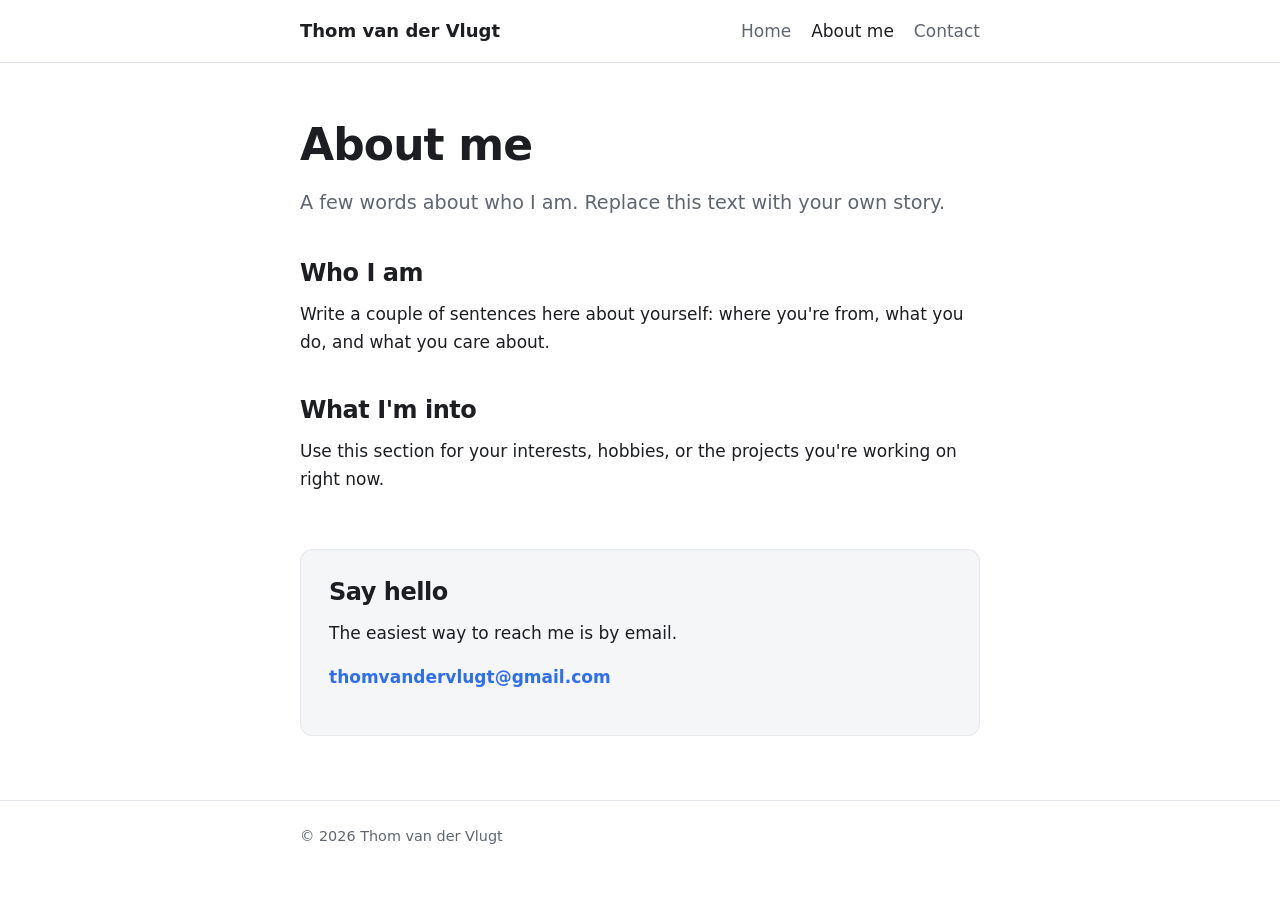
==== about.html @ 6de84578 "Add first version of website" ====
<!DOCTYPE html>
<html lang="en">
<head>
  <meta charset="UTF-8">
  <meta name="viewport" content="width=device-width, initial-scale=1">
  <title>About me – Thom van der Vlugt</title>
  <meta name="description" content="About Thom van der Vlugt.">
  <link rel="stylesheet" href="styles.css">
</head>
<body>
  <header class="site-header">
    <div class="container">
      <a class="logo" href="index.html">Thom van der Vlugt</a>
      <ul class="nav">
        <li><a href="index.html">Home</a></li>
        <li><a href="about.html" aria-current="page">About me</a></li>
        <li><a href="index.html#contact">Contact</a></li>
      </ul>
    </div>
  </header>

  <main>
    <div class="container">
      <h1>About me</h1>
      <p class="lead">
        A few words about who I am. Replace this text with your own story.
      </p>

      <h2>Who I am</h2>
      <p>
        Write a couple of sentences here about yourself: where you're from,
        what you do, and what you care about.
      </p>

      <h2>What I'm into</h2>
      <p>
        Use this section for your interests, hobbies, or the projects you're
        working on right now.
      </p>

      <section class="contact">
        <h2>Say hello</h2>
        <p>The easiest way to reach me is by email.</p>
        <p><a href="mailto:thomvandervlugt@gmail.com">thomvandervlugt@gmail.com</a></p>
      </section>
    </div>
  </main>

  <footer class="site-footer">
    <div class="container">
      &copy; 2026 Thom van der Vlugt
    </div>
  </footer>
</body>
</html>
---- styles.css ----
/* Shared stylesheet for every page on the site */

:root {
  --bg: #ffffff;
  --surface: #f5f6f8;
  --text: #1c1e21;
  --muted: #5f6670;
  --accent: #2f6fed;
  --accent-hover: #1f55c4;
  --border: #e3e6ea;
  --radius: 12px;
  --max-width: 720px;
}

@media (prefers-color-scheme: dark) {
  :root {
    --bg: #121417;
    --surface: #1c1f24;
    --text: #e8eaed;
    --muted: #9aa1ab;
    --accent: #6b9bff;
    --accent-hover: #93b6ff;
    --border: #2c3036;
  }
}

*,
*::before,
*::after {
  box-sizing: border-box;
}

body {
  margin: 0;
  font-family: system-ui, -apple-system, "Segoe UI", Roboto, Helvetica, Arial, sans-serif;
  font-size: 1.0625rem;
  line-height: 1.65;
  color: var(--text);
  background: var(--bg);
  -webkit-font-smoothing: antialiased;
}

a {
  color: var(--accent);
  text-decoration: none;
}

a:hover,
a:focus-visible {
  color: var(--accent-hover);
  text-decoration: underline;
}

.container {
  width: 100%;
  max-width: var(--max-width);
  margin: 0 auto;
  padding: 0 1.25rem;
}

/* Header and navigation */

.site-header {
  border-bottom: 1px solid var(--border);
}

.site-header .container {
  display: flex;
  flex-wrap: wrap;
  align-items: center;
  justify-content: space-between;
  gap: 0.5rem 1.5rem;
  padding-top: 1rem;
  padding-bottom: 1rem;
}

.logo {
  font-weight: 700;
  font-size: 1.125rem;
  color: var(--text);
}

.logo:hover {
  color: var(--text);
  text-decoration: none;
}

.nav {
  display: flex;
  gap: 1.25rem;
  margin: 0;
  padding: 0;
  list-style: none;
}

.nav a {
  color: var(--muted);
  font-weight: 500;
}

.nav a:hover,
.nav a[aria-current="page"] {
  color: var(--text);
  text-decoration: none;
}

/* Main content */

main {
  padding: 3.5rem 0 4rem;
}

h1,
h2 {
  line-height: 1.2;
  letter-spacing: -0.02em;
}

h1 {
  font-size: clamp(2rem, 6vw, 2.75rem);
  margin: 0 0 1rem;
}

h2 {
  font-size: 1.5rem;
  margin: 2.5rem 0 0.75rem;
}

p {
  margin: 0 0 1rem;
}

.lead {
  font-size: 1.2rem;
  color: var(--muted);
  max-width: 36em;
}

.button {
  display: inline-block;
  margin-top: 0.5rem;
  padding: 0.7rem 1.3rem;
  border-radius: 999px;
  background: var(--accent);
  color: #fff;
  font-weight: 600;
}

.button:hover,
.button:focus-visible {
  background: var(--accent-hover);
  color: #fff;
  text-decoration: none;
}

/* Contact card */

.contact {
  margin-top: 3.5rem;
  padding: 1.75rem;
  border: 1px solid var(--border);
  border-radius: var(--radius);
  background: var(--surface);
}

.contact h2 {
  margin-top: 0;
}

.contact a {
  font-weight: 600;
  overflow-wrap: anywhere;
}

/* Footer */

.site-footer {
  border-top: 1px solid var(--border);
  padding: 1.5rem 0;
  color: var(--muted);
  font-size: 0.9rem;
}

/* Small screens */

@media (max-width: 480px) {
  main {
    padding: 2.25rem 0 3rem;
  }

  .contact {
    padding: 1.25rem;
  }
}
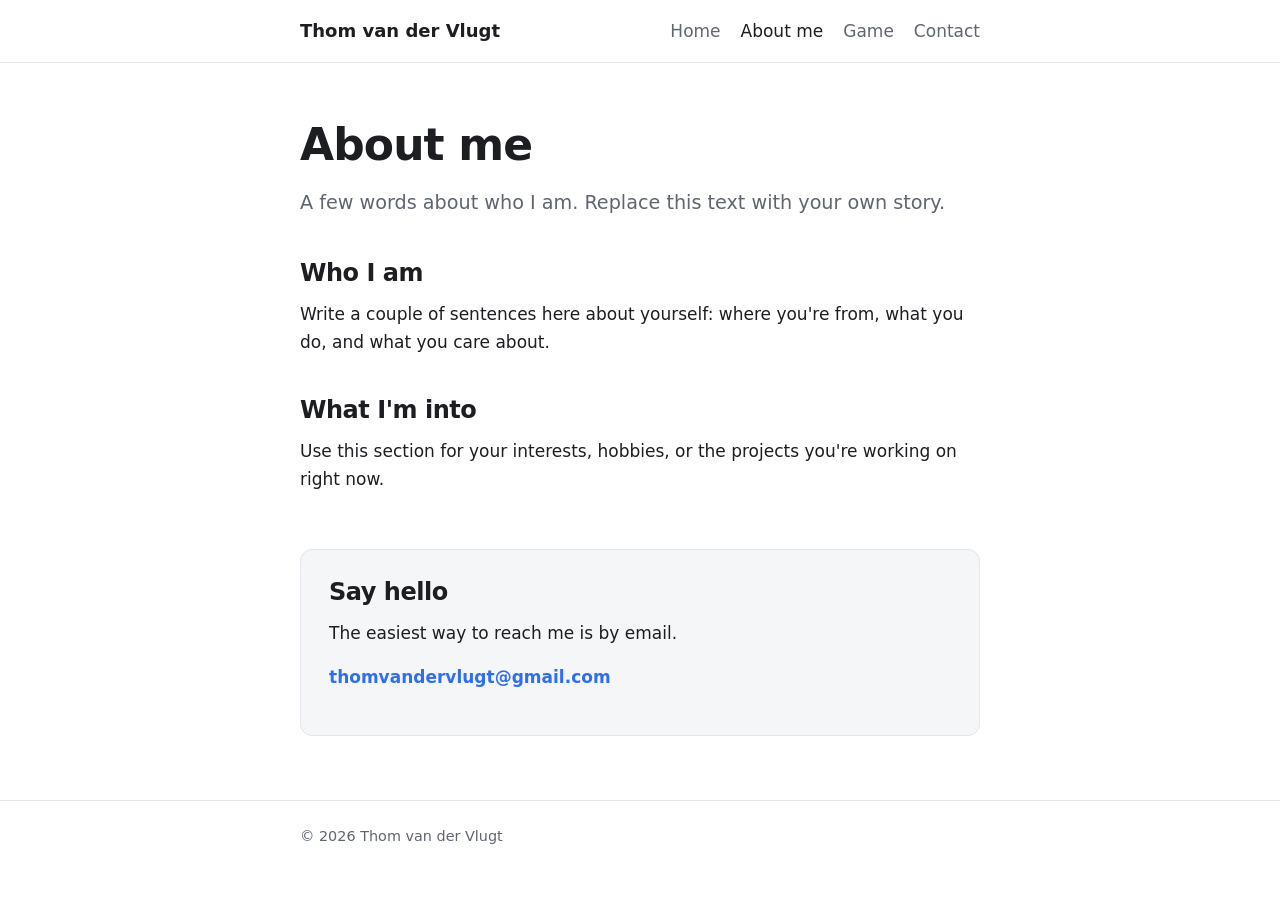
==== commit 94d5ac14: "Add Flappy Thom game page New game page with a Flappy Bird-style canvas game where the bird is Thom'" ====
--- a/about.html
+++ b/about.html
@@ -14,6 +14,7 @@
       <ul class="nav">
         <li><a href="index.html">Home</a></li>
         <li><a href="about.html" aria-current="page">About me</a></li>
+        <li><a href="game.html">Game</a></li>
         <li><a href="index.html#contact">Contact</a></li>
       </ul>
     </div>
--- a/styles.css
+++ b/styles.css
@@ -172,6 +172,29 @@
   overflow-wrap: anywhere;
 }
 
+/* Game */
+
+.game {
+  width: 100%;
+  max-width: 400px;
+  margin: 1.5rem auto 0;
+}
+
+.game-canvas {
+  display: block;
+  width: 100%;
+  max-width: 400px;
+  height: auto;
+  aspect-ratio: 2 / 3;
+  border: 1px solid var(--border);
+  border-radius: var(--radius);
+  background: var(--surface);
+  touch-action: manipulation;
+  user-select: none;
+  -webkit-user-select: none;
+  -webkit-tap-highlight-color: transparent;
+}
+
 /* Footer */
 
 .site-footer {
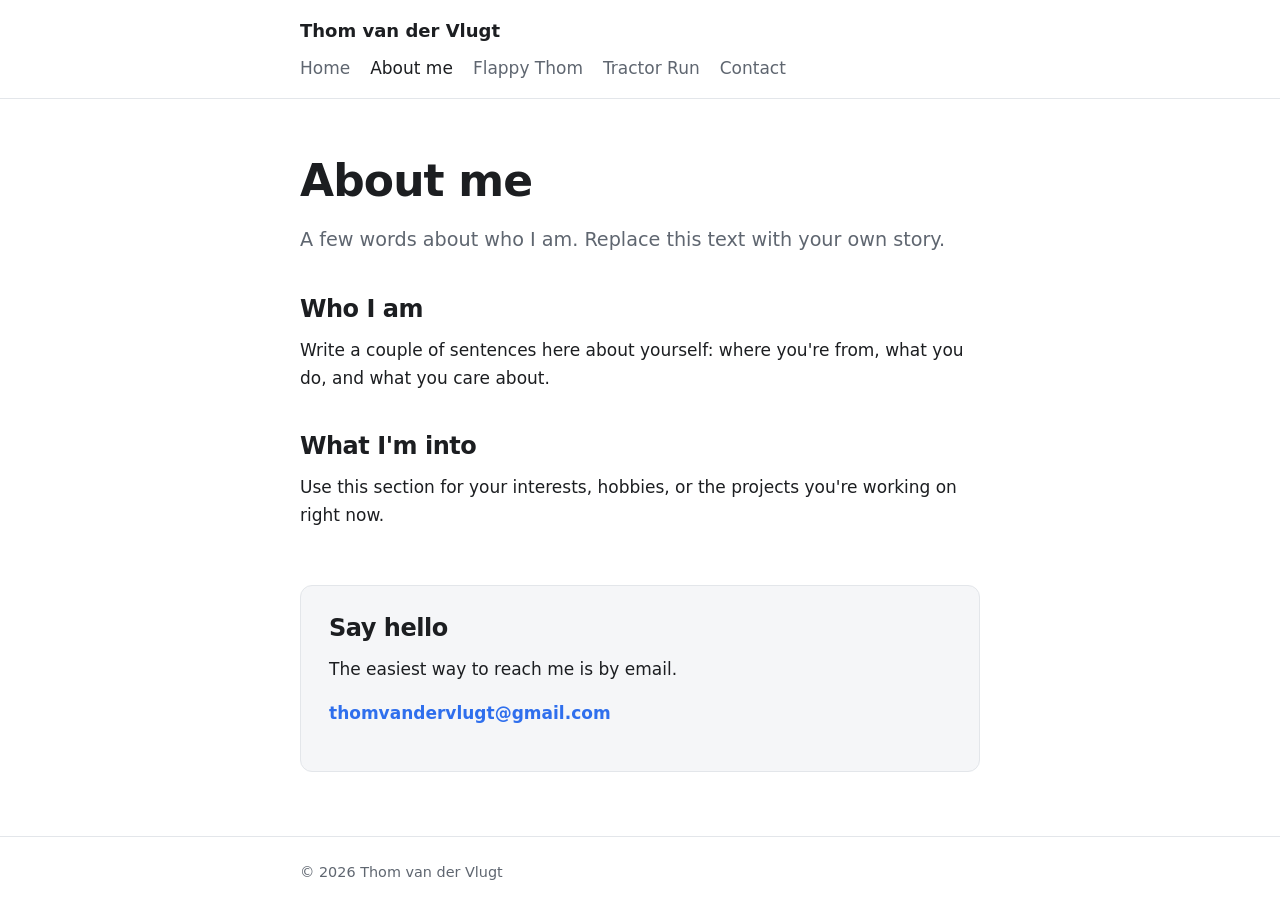
==== commit 99b573dd: "Add Tractor Run, an OutRun-style racing game Pseudo-3D road through the Dutch countryside with windm" ====
--- a/about.html
+++ b/about.html
@@ -14,7 +14,8 @@
       <ul class="nav">
         <li><a href="index.html">Home</a></li>
         <li><a href="about.html" aria-current="page">About me</a></li>
-        <li><a href="game.html">Game</a></li>
+        <li><a href="game.html">Flappy Thom</a></li>
+        <li><a href="tractor.html">Tractor Run</a></li>
         <li><a href="index.html#contact">Contact</a></li>
       </ul>
     </div>
--- a/styles.css
+++ b/styles.css
@@ -10,6 +10,9 @@
   --border: #e3e6ea;
   --radius: 12px;
   --max-width: 720px;
+  --neon-cyan: #25f4ee;
+  --neon-magenta: #ff2bd6;
+  --arcade-bg: #12002b;
 }
 
 @media (prefers-color-scheme: dark) {
@@ -21,6 +24,9 @@
     --accent: #6b9bff;
     --accent-hover: #93b6ff;
     --border: #2c3036;
+    --neon-cyan: #25f4ee;
+    --neon-magenta: #ff2bd6;
+    --arcade-bg: #12002b;
   }
 }
 
@@ -87,7 +93,8 @@
 
 .nav {
   display: flex;
-  gap: 1.25rem;
+  flex-wrap: wrap;
+  gap: 0.25rem 1.25rem;
   margin: 0;
   padding: 0;
   list-style: none;
@@ -186,13 +193,91 @@
   max-width: 400px;
   height: auto;
   aspect-ratio: 2 / 3;
-  border: 1px solid var(--border);
+  border: 2px solid var(--neon-magenta);
   border-radius: var(--radius);
-  background: var(--surface);
+  background: var(--arcade-bg);
+  box-shadow: 0 0 12px var(--neon-magenta), 0 0 32px var(--neon-cyan);
+  image-rendering: pixelated;
   touch-action: manipulation;
   user-select: none;
   -webkit-user-select: none;
   -webkit-tap-highlight-color: transparent;
+}
+
+/* Wide (landscape) variant used by Tractor Run */
+
+.game-wide {
+  max-width: 640px;
+}
+
+.game-wide .game-canvas {
+  max-width: 640px;
+  aspect-ratio: 4 / 3;
+}
+
+.sound-toggle {
+  display: block;
+  margin: 1.25rem auto 0;
+  min-height: 44px;
+  padding: 0.5rem 1.25rem;
+  border: 2px solid var(--neon-cyan);
+  border-radius: 999px;
+  background: var(--arcade-bg);
+  color: var(--neon-cyan);
+  font: inherit;
+  font-size: 0.95rem;
+  font-weight: 600;
+  cursor: pointer;
+}
+
+.sound-toggle:hover,
+.sound-toggle:focus-visible {
+  box-shadow: 0 0 10px var(--neon-cyan);
+}
+
+/* Tractor Run touch controls */
+
+.pad {
+  display: flex;
+  justify-content: space-between;
+  gap: 0.75rem;
+  margin-top: 1rem;
+}
+
+.pad-group {
+  display: flex;
+  gap: 0.75rem;
+}
+
+.pad-btn {
+  min-width: 56px;
+  min-height: 64px;
+  padding: 0.5rem 0.9rem;
+  border: 2px solid var(--neon-cyan);
+  border-radius: var(--radius);
+  background: var(--arcade-bg);
+  color: var(--neon-cyan);
+  font: inherit;
+  font-size: 1rem;
+  font-weight: 700;
+  cursor: pointer;
+  touch-action: none;
+  user-select: none;
+  -webkit-user-select: none;
+  -webkit-touch-callout: none;
+  -webkit-tap-highlight-color: transparent;
+}
+
+.pad-btn.gas {
+  border-color: var(--neon-magenta);
+  color: var(--neon-magenta);
+  min-width: 84px;
+}
+
+.pad-btn.is-down,
+.pad-btn:focus-visible {
+  box-shadow: 0 0 12px currentColor;
+  background: rgba(255, 255, 255, 0.12);
 }
 
 /* Footer */
@@ -207,6 +292,15 @@
 /* Small screens */
 
 @media (max-width: 480px) {
+  .pad,
+  .pad-group {
+    gap: 0.5rem;
+  }
+
+  .pad-btn {
+    padding: 0.5rem 0.7rem;
+  }
+
   main {
     padding: 2.25rem 0 3rem;
   }
